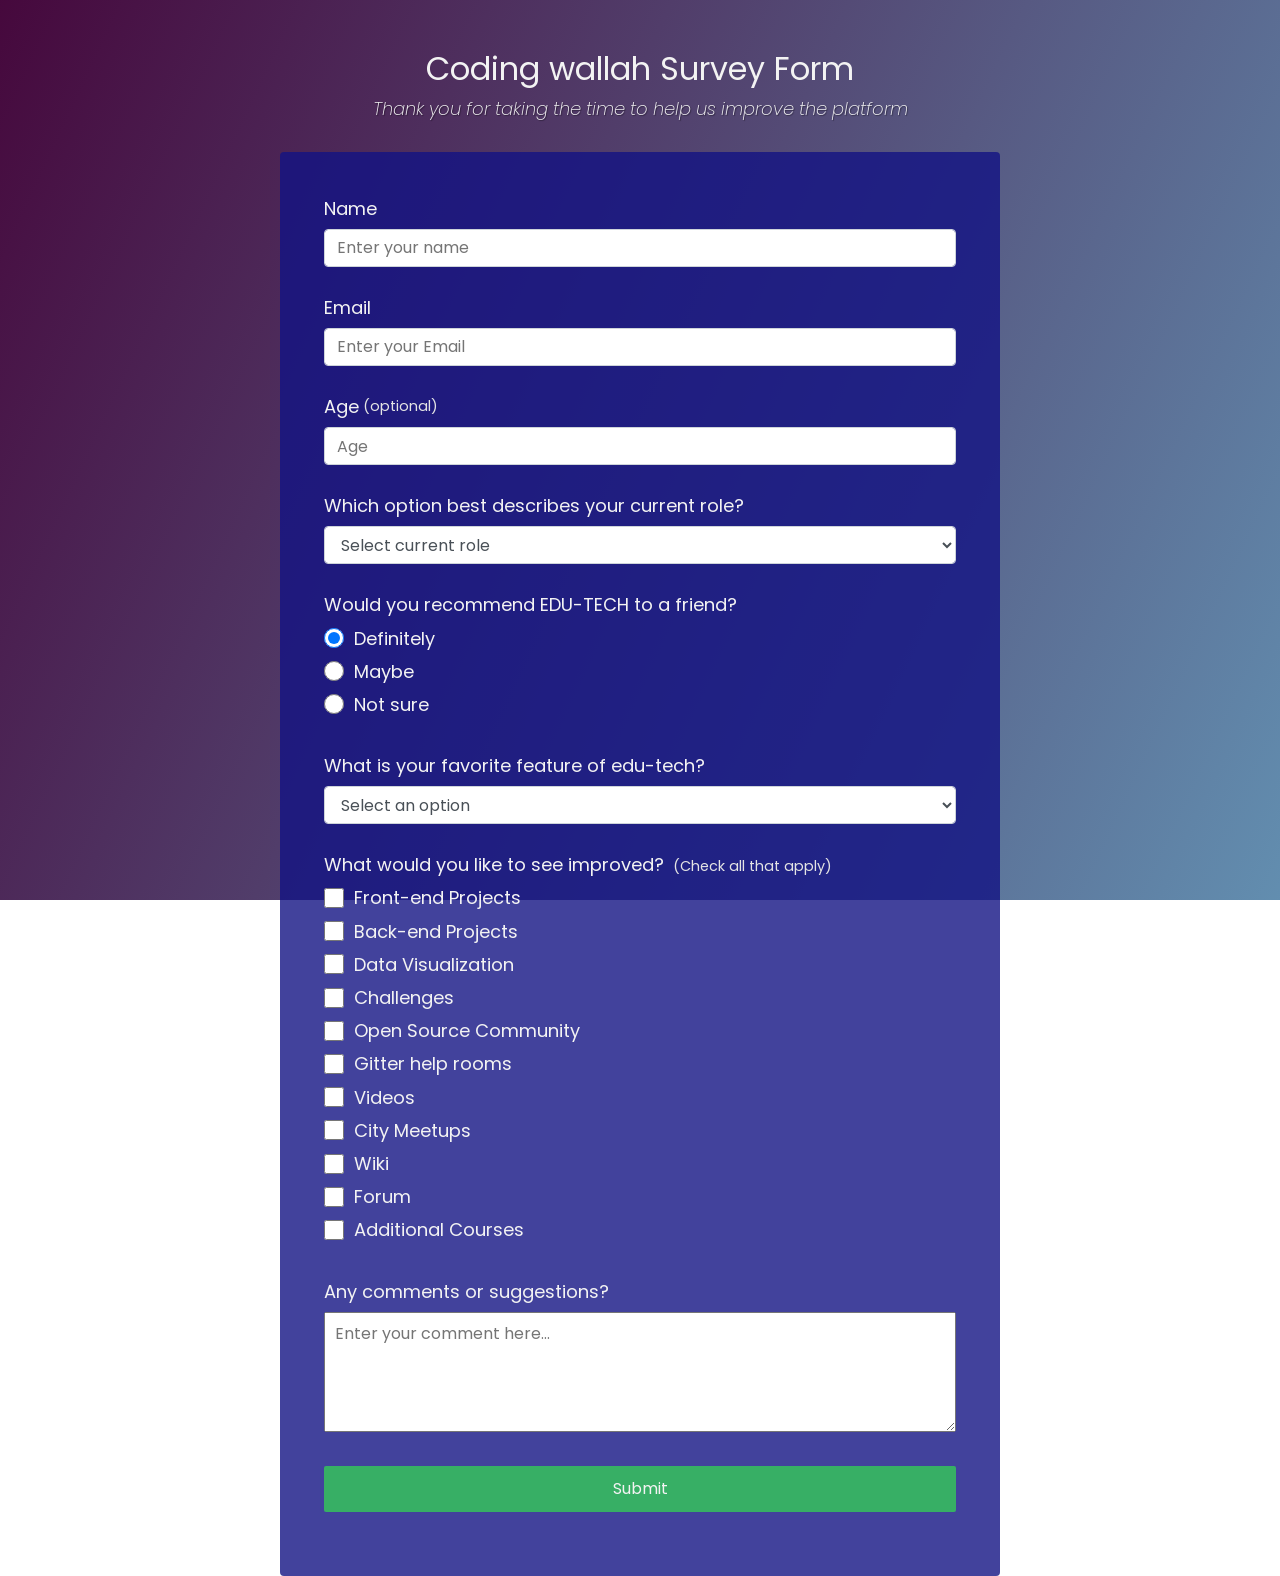
==== index2.html @ 0c2a26b7 "added website" ====
<!DOCTYPE html>
<html>
  <head>
    <link rel="stylesheet" href="style2.css" />
  </head>
  <body>
    <div class="container">
      <header class="header">
        <h1 id="title" class="text-center">Coding wallah Survey Form</h1>
        <p id="description" class="description text-center">
          Thank you for taking the time to help us improve the platform
        </p>
      </header>
      <form id="survey-form">
        <div class="form-group">
          <label id="name-label" for="name">Name</label>
          <input
            type="text"
            name="name"
            id="name"
            class="form-control"
            placeholder="Enter your name"
            required
          />
        </div>
        <div class="form-group">
          <label id="email-label" for="email">Email</label>
          <input
            type="email"
            name="email"
            id="email"
            class="form-control"
            placeholder="Enter your Email"
            required
          />
        </div>
        <div class="form-group">
          <label id="number-label" for="number"
            >Age<span class="clue">(optional)</span></label
          >
          <input
            type="number"
            name="age"
            id="number"
            min="10"
            max="99"
            class="form-control"
            placeholder="Age"
          />
        </div>
        <div class="form-group">
          <p>Which option best describes your current role?</p>
          <select id="dropdown" name="role" class="form-control" required>
            <option disabled selected value>Select current role</option>
            <option value="student">Student</option>
            <option value="job">Full Time Job</option>
            <option value="learner">Full Time Learner</option>
            <option value="preferNo">Prefer not to say</option>
            <option value="other">Other</option>
          </select>
        </div>

        <div class="form-group">
          <p>Would you recommend EDU-TECH to a friend?</p>
          <label>
            <input
              name="user-recommend"
              value="definitely"
              type="radio"
              class="input-radio"
              checked
            />Definitely</label
          >
          <label>
            <input
              name="user-recommend"
              value="maybe"
              type="radio"
              class="input-radio"
            />Maybe</label
          >

          <label
            ><input
              name="user-recommend"
              value="not-sure"
              type="radio"
              class="input-radio"
            />Not sure</label
          >
        </div>

        <div class="form-group">
          <p>What is your favorite feature of edu-tech?</p>
          <select id="most-like" name="mostLike" class="form-control" required>
            <option disabled selected value>Select an option</option>
            <option value="challenges">Challenges</option>
            <option value="projects">Projects</option>
            <option value="community">Community</option>
            <option value="openSource">Open Source</option>
          </select>
        </div>

        <div class="form-group">
          <p>
            What would you like to see improved?
            <span class="clue">(Check all that apply)</span>
          </p>

          <label
            ><input
              name="prefer"
              value="front-end-projects"
              type="checkbox"
              class="input-checkbox"
            />Front-end Projects</label
          >
          <label>
            <input
              name="prefer"
              value="back-end-projects"
              type="checkbox"
              class="input-checkbox"
            />Back-end Projects</label
          >
          <label
            ><input
              name="prefer"
              value="data-visualization"
              type="checkbox"
              class="input-checkbox"
            />Data Visualization</label
          >
          <label
            ><input
              name="prefer"
              value="challenges"
              type="checkbox"
              class="input-checkbox"
            />Challenges</label
          >
          <label
            ><input
              name="prefer"
              value="open-source-community"
              type="checkbox"
              class="input-checkbox"
            />Open Source Community</label
          >
          <label
            ><input
              name="prefer"
              value="gitter-help-rooms"
              type="checkbox"
              class="input-checkbox"
            />Gitter help rooms</label
          >
          <label
            ><input
              name="prefer"
              value="videos"
              type="checkbox"
              class="input-checkbox"
            />Videos</label
          >
          <label
            ><input
              name="prefer"
              value="city-meetups"
              type="checkbox"
              class="input-checkbox"
            />City Meetups</label
          >
          <label
            ><input
              name="prefer"
              value="wiki"
              type="checkbox"
              class="input-checkbox"
            />Wiki</label
          >
          <label
            ><input
              name="prefer"
              value="forum"
              type="checkbox"
              class="input-checkbox"
            />Forum</label
          >
          <label
            ><input
              name="prefer"
              value="additional-courses"
              type="checkbox"
              class="input-checkbox"
            />Additional Courses</label
          >
        </div>

        <div class="form-group">
          <p>Any comments or suggestions?</p>
          <textarea
            id="comments"
            class="input-textarea"
            name="comment"
            placeholder="Enter your comment here..."
          ></textarea>
        </div>

        <div class="form-group">
          <button type="submit" id="submit" class="submit-button">
            Submit
          </button>
        </div>
      </form>
    </div>
  </body>
</html>
---- style2.css ----
@import url('https://fonts.googleapis.com/css?family=Poppins:200i,400&display=swap');

:root {
  --color-white: #f3f3f3;
  --color-darkblue: #090967;
  --color-darkblue-alpha: rgba(19, 19, 132, 0.8);
  --color-green: #37af65;
}

*,
*::before,
*::after {
  box-sizing: border-box;
}

body {
  font-family: 'Poppins', sans-serif;
  font-size: 1rem;
  font-weight: 400;
  line-height: 1.4;
  color: var(--color-white);
  margin: 0;
}

/* mobile friendly alternative to using background-attachment: fixed */
body::before {
  content: '';
  position: fixed;
  top: 0;
  left: 0;
  height: 100%;
  width: 100%;
  z-index: -1;
  background: var(--color-darkblue);
  background-image: linear-gradient(
      115deg,
      rgba(85, 8, 50, 0.8),
      rgba(136, 198, 206, 0.7)
    ),
    url(https://cdn.google.org/testable-projects-fcc/images/survey-form-background.jpeg);
  background-size: cover;
  background-repeat: no-repeat;
  background-position: center;
}

h1 {
  font-weight: 400;
  line-height: 1.2;
}

p {
  font-size: 1.125rem;
}

h1,
p {
  margin-top: 0;
  margin-bottom: 0.5rem;
}

label {
  display: flex;
  align-items: center;
  font-size: 1.125rem;
  margin-bottom: 0.5rem;
}

input,
button,
select,
textarea {
  margin: 0;
  font-family: inherit;
  font-size: inherit;
  line-height: inherit;
}

button {
  border: none;
}

.container {
  width: 100%;
  margin: 3.125rem auto 0 auto;
}

@media (min-width: 576px) {
  .container {
    max-width: 540px;
  }
}

@media (min-width: 768px) {
  .container {
    max-width: 720px;
  }
}

.header {
  padding: 0 0.625rem;
  margin-bottom: 1.875rem;
}

.description {
  font-style: italic;
  font-weight: 200;
  text-shadow: 1px 1px 1px rgba(0, 0, 0, 0.4);
}

.clue {
  margin-left: 0.25rem;
  font-size: 0.9rem;
  color: #e4e4e4;
}

.text-center {
  text-align: center;
}

/* form */

form {
  background: var(--color-darkblue-alpha);
  padding: 2.5rem 0.625rem;
  border-radius: 0.25rem;
}

@media (min-width: 480px) {
  form {
    padding: 2.5rem;
  }
}

.form-group {
  margin: 0 auto 1.25rem auto;
  padding: 0.25rem;
}

.form-control {
  display: block;
  width: 100%;
  height: 2.375rem;
  padding: 0.375rem 0.75rem;
  color: #495057;
  background-color: #fff;
  background-clip: padding-box;
  border: 1px solid #ced4da;
  border-radius: 0.25rem;
  transition: border-color 0.15s ease-in-out, box-shadow 0.15s ease-in-out;
}

.form-control:focus {
  border-color: #80bdff;
  outline: 0;
  box-shadow: 0 0 0 0.2rem rgba(0, 123, 255, 0.25);
}

.input-radio,
.input-checkbox {
  display: inline-block;
  margin-right: 0.625rem;
  min-height: 1.25rem;
  min-width: 1.25rem;
}

.input-textarea {
  min-height: 120px;
  width: 100%;
  padding: 0.625rem;
  resize: vertical;
}

.submit-button {
  display: block;
  width: 100%;
  padding: 0.75rem;
  background: var(--color-green);
  color: inherit;
  border-radius: 2px;
  cursor: pointer;
}
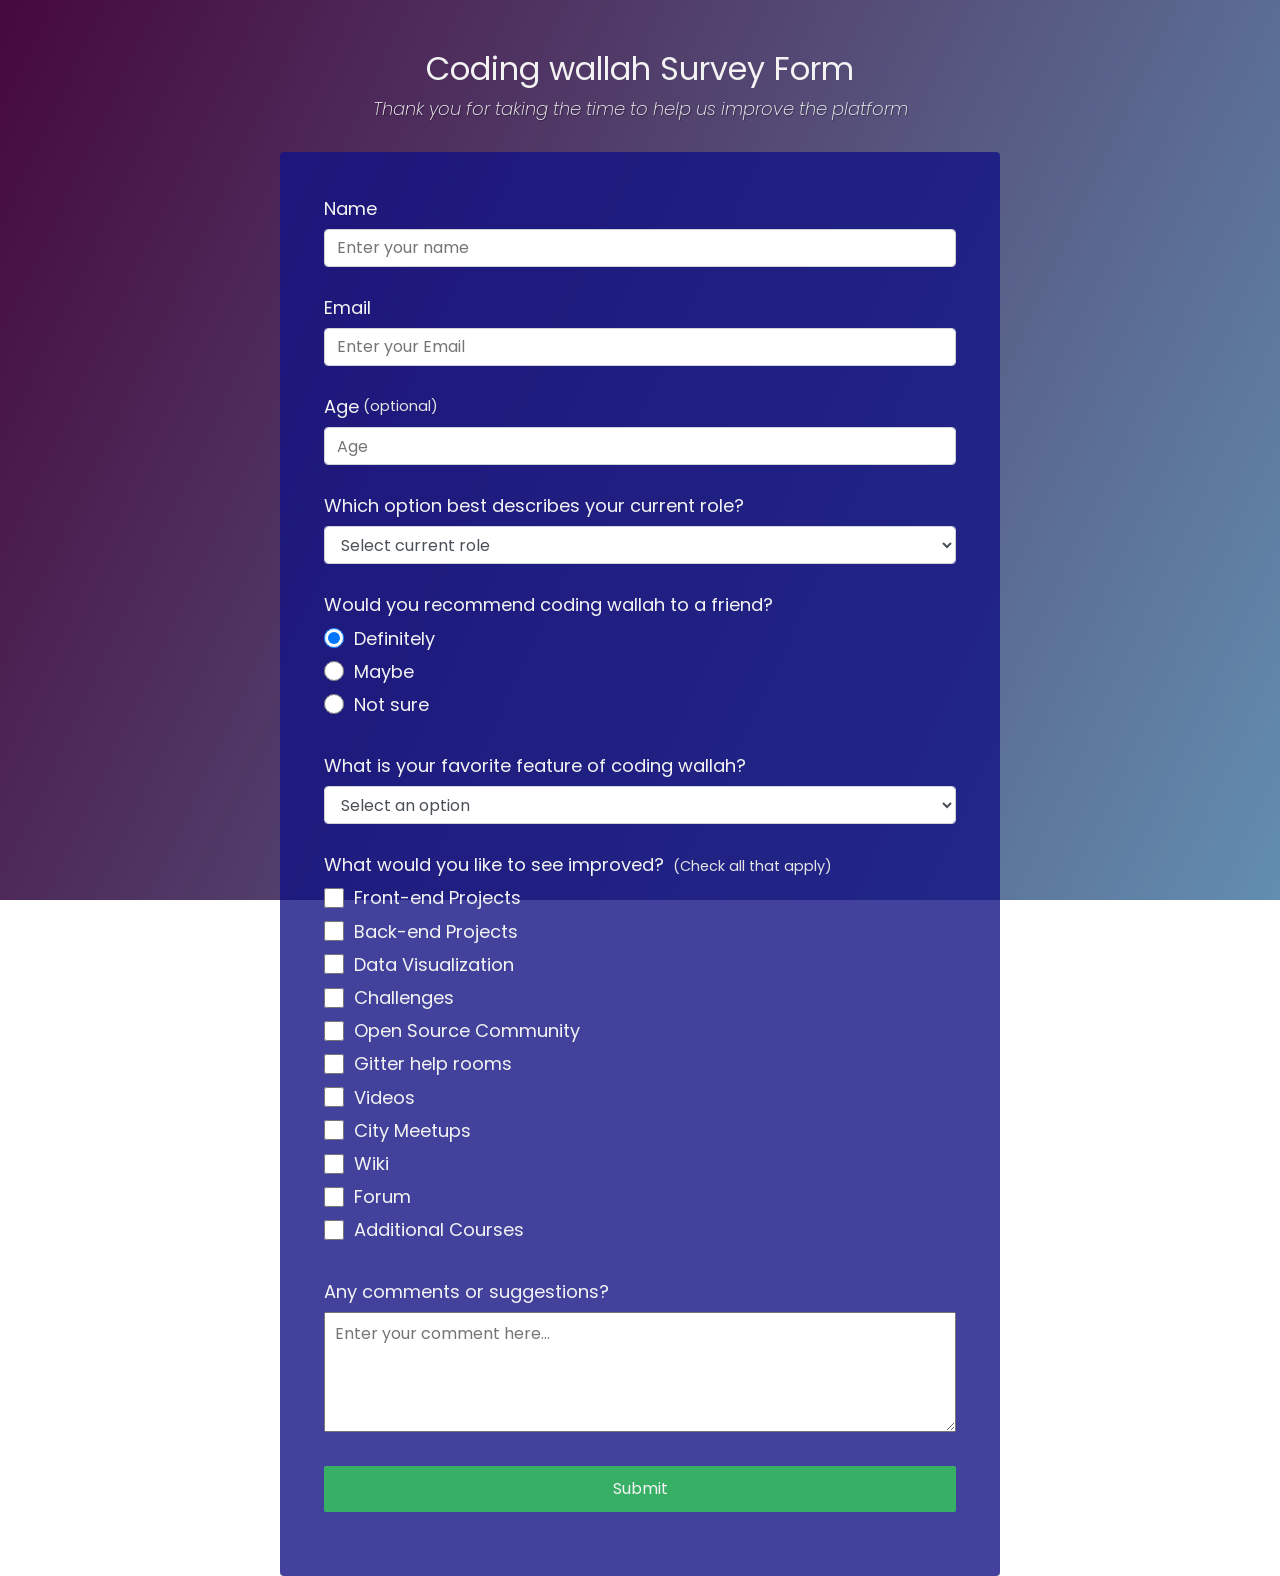
==== commit 42f624e5: "Update index2.html" ====
--- a/index2.html
+++ b/index2.html
@@ -61,7 +61,7 @@
         </div>
 
         <div class="form-group">
-          <p>Would you recommend EDU-TECH to a friend?</p>
+          <p>Would you recommend coding wallah to a friend?</p>
           <label>
             <input
               name="user-recommend"
@@ -91,7 +91,7 @@
         </div>
 
         <div class="form-group">
-          <p>What is your favorite feature of edu-tech?</p>
+          <p>What is your favorite feature of coding wallah?</p>
           <select id="most-like" name="mostLike" class="form-control" required>
             <option disabled selected value>Select an option</option>
             <option value="challenges">Challenges</option>
